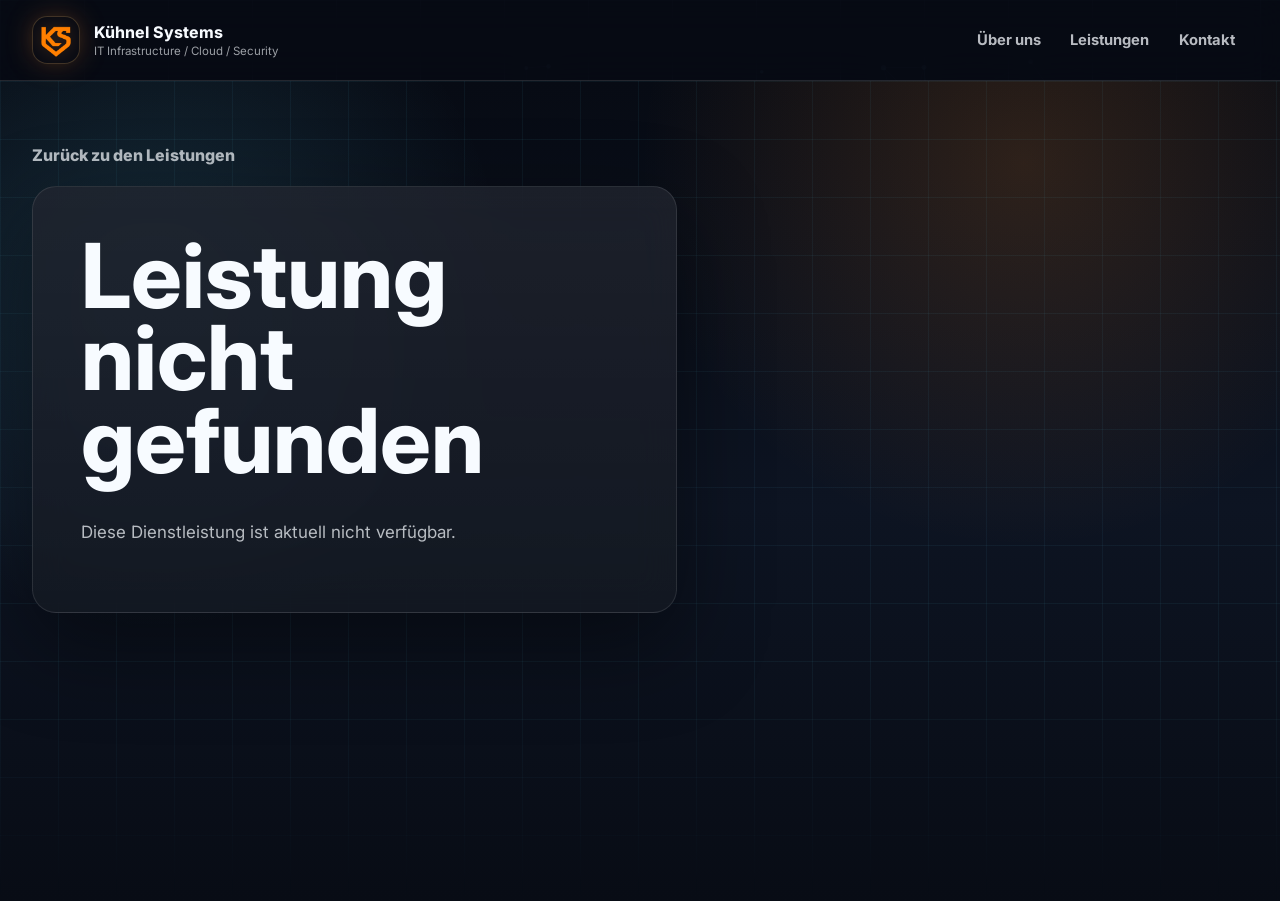
==== templates/leistungen/service.html @ 6c71fec9 "Revamp website structure and service pages" ====
<!DOCTYPE html>
<html lang="de">
<head>
  <meta charset="UTF-8">
  <meta name="viewport" content="width=device-width, initial-scale=1.0">
  <meta name="description" content="Moderne IT-Dienstleistungen von Kühnel Systems verständlich erklärt.">
  <meta name="theme-color" content="#070b14">
  <title>Leistung - Kühnel Systems</title>
  <link rel="preconnect" href="https://fonts.googleapis.com">
  <link rel="preconnect" href="https://fonts.gstatic.com" crossorigin>
  <link href="https://fonts.googleapis.com/css2?family=Inter:wght@400;500;600;700;800;900&display=swap" rel="stylesheet">
  <link rel="stylesheet" href="/static/css/styles.css">
</head>
<body class="service-detail-body">
  <canvas class="network-canvas" id="network-canvas" aria-hidden="true"></canvas>
  <div class="hero-grid-overlay" aria-hidden="true"></div>

  <header class="site-header">
    <div class="container nav-shell">
      <a class="brand" href="/" aria-label="Kühnel Systems Startseite">
        <span class="brand-mark"><img src="/static/images/ks_logo_orange.png" alt="" width="44" height="38"></span>
        <span class="brand-copy">
          <strong>Kühnel Systems</strong>
          <small>IT Infrastructure / Cloud / Security</small>
        </span>
      </a>
      <button class="nav-toggle" type="button" aria-expanded="false" aria-controls="site-nav" aria-label="Navigation öffnen">
        <span></span>
        <span></span>
      </button>
      <nav class="site-nav" id="site-nav">
        <a href="/#ueber-uns">Über uns</a>
        <a href="/#leistungen">Leistungen</a>
        <a href="/#projekt">Kontakt</a>
      </nav>
    </div>
  </header>

  <main id="service-root"></main>

  <script src="/static/js/script.js"></script>
  <script src="/static/js/services.js"></script>
</body>
</html>
---- static/css/styles.css ----
:root {
  --dark: #070b14;
  --dark-soft: #0d1422;
  --ink: #121722;
  --muted: #667085;
  --light: #eee3d2;
  --paper: #f6ead8;
  --apricot: #d9aa86;
  --orange: #c96d24;
  --gold: #d99445;
  --cyan: #63dfff;
  --blue: #6d91ff;
  --violet: #8f78ff;
  --line-dark: rgba(255, 255, 255, 0.12);
  --line-light: rgba(18, 23, 34, 0.1);
  --shadow-dark: 0 32px 90px rgba(0, 0, 0, 0.42);
  --shadow-soft: 0 24px 70px rgba(36, 28, 18, 0.12);
  --radius: 24px;
  --container: min(1680px, calc(100vw - 4rem));
}

* {
  box-sizing: border-box;
}

html {
  scroll-behavior: smooth;
}

body {
  margin: 0;
  min-width: 320px;
  overflow-x: hidden;
  font-family: "Inter", Arial, sans-serif;
  color: #f7fbff;
  background: var(--dark);
}

a {
  color: inherit;
  text-decoration: none;
}

button {
  font: inherit;
}

.network-canvas,
.hero-grid-overlay,
.binary-rain {
  position: fixed;
  inset: 0;
  pointer-events: none;
}

.network-canvas {
  z-index: 0;
  opacity: 0.55;
}

.hero-grid-overlay {
  z-index: 0;
  background-image:
    linear-gradient(rgba(99, 223, 255, 0.055) 1px, transparent 1px),
    linear-gradient(90deg, rgba(99, 223, 255, 0.055) 1px, transparent 1px);
  background-size: 84px 84px;
  mask-image: linear-gradient(180deg, black 0%, black 52%, transparent 82%);
}

.binary-rain {
  z-index: 0;
  overflow: hidden;
  opacity: 0.11;
  mask-image:
    linear-gradient(90deg, transparent 0%, black 7%, black 93%, transparent 100%),
    linear-gradient(180deg, black 0%, black 48%, transparent 82%);
}

.binary-rain span {
  position: absolute;
  top: -35rem;
  writing-mode: vertical-rl;
  color: rgba(242, 139, 46, 0.58);
  font-family: "Courier New", monospace;
  line-height: 1.8;
  letter-spacing: 0.22rem;
  text-shadow: 0 0 16px rgba(242, 139, 46, 0.38);
  animation: binaryFall 18s linear infinite;
}

.site-header,
main,
.site-footer {
  position: relative;
  z-index: 1;
}

.container {
  width: var(--container);
  margin: 0 auto;
}

.site-header {
  position: sticky;
  top: 0;
  z-index: 30;
  border-bottom: 1px solid var(--line-dark);
  background: rgba(7, 11, 20, 0.72);
  backdrop-filter: blur(18px);
}

.nav-shell {
  min-height: 5rem;
  display: flex;
  align-items: center;
  justify-content: space-between;
  gap: 1rem;
}

.brand {
  display: inline-flex;
  align-items: center;
  gap: 0.85rem;
}

.brand-mark {
  width: 3rem;
  height: 3rem;
  display: grid;
  place-items: center;
  border: 1px solid rgba(255, 189, 103, 0.22);
  border-radius: 0.95rem;
  background: rgba(9, 13, 22, 0.72);
  box-shadow: 0 0 28px rgba(242, 139, 46, 0.22);
}

.brand-mark img {
  width: 2.35rem;
  height: auto;
  display: block;
  filter: drop-shadow(0 0 10px rgba(242, 139, 46, 0.3));
}

.brand-copy {
  display: grid;
  gap: 0.08rem;
}

.brand-copy strong {
  font-size: 1rem;
  font-weight: 750;
}

.brand-copy small {
  color: rgba(247, 251, 255, 0.62);
  font-size: 0.72rem;
}

.nav-toggle {
  width: 2.8rem;
  height: 2.8rem;
  display: grid;
  place-items: center;
  gap: 0.28rem;
  border: 1px solid var(--line-dark);
  border-radius: 0.85rem;
  background: rgba(255, 255, 255, 0.05);
  color: #fff;
}

.nav-toggle span {
  width: 1rem;
  height: 1.5px;
  display: block;
  border-radius: 999px;
  background: currentColor;
}

.site-nav {
  display: none;
  position: absolute;
  top: calc(100% + 0.75rem);
  left: 1rem;
  right: 1rem;
  padding: 0.75rem;
  border: 1px solid var(--line-dark);
  border-radius: 1rem;
  background: rgba(7, 11, 20, 0.96);
  box-shadow: var(--shadow-dark);
}

.site-nav.is-open {
  display: grid;
  gap: 0.2rem;
}

.site-nav a {
  padding: 0.75rem 0.9rem;
  border-radius: 0.75rem;
  color: rgba(247, 251, 255, 0.74);
  font-size: 0.92rem;
  font-weight: 700;
  transition: color 180ms ease, background-color 180ms ease;
}

.site-nav a:hover,
.site-nav a:focus-visible {
  color: #fff;
  background: rgba(255, 255, 255, 0.08);
}

.hero-section {
  min-height: calc(100vh - 5rem);
  display: flex;
  align-items: center;
  padding: 4.5rem 0 5rem;
  overflow: hidden;
  background:
    radial-gradient(circle at 75% 22%, rgba(242, 139, 46, 0.18), transparent 22%),
    radial-gradient(circle at 12% 18%, rgba(99, 223, 255, 0.14), transparent 24%),
    linear-gradient(180deg, #070b14 0%, #0a1020 62%, #090d16 100%);
}

.hero-layout {
  display: grid;
  gap: 2.8rem;
}

.hero-copy {
  position: relative;
  z-index: 2;
  max-width: 50rem;
}

.eyebrow {
  margin: 0 0 1rem;
  color: var(--gold);
  font-size: 0.78rem;
  font-weight: 750;
  letter-spacing: 0.16rem;
  text-transform: uppercase;
}

.eyebrow.dark {
  color: var(--gold);
}

h1,
h2,
h3,
p {
  margin-top: 0;
}

h1 {
  max-width: 13ch;
  margin-bottom: 1.15rem;
  font-size: 4.25rem;
  font-weight: 750;
  line-height: 1;
  letter-spacing: 0;
}

h2 {
  max-width: 14ch;
  margin-bottom: 1rem;
  color: inherit;
  font-size: 2.8rem;
  font-weight: 700;
  line-height: 1.08;
  letter-spacing: 0;
}

h3 {
  margin-bottom: 0.7rem;
  font-size: 1.08rem;
  line-height: 1.25;
}

p {
  color: rgba(247, 251, 255, 0.7);
  line-height: 1.72;
}

.hero-text {
  max-width: 44rem;
  font-size: 1.08rem;
}

.hero-actions {
  display: flex;
  flex-wrap: wrap;
  gap: 0.85rem;
  margin: 2rem 0;
}

.button {
  min-height: 3.3rem;
  min-width: 12rem;
  display: inline-flex;
  align-items: center;
  justify-content: center;
  padding: 0.9rem 1.25rem;
  border: 1px solid transparent;
  border-radius: 999px;
  font-weight: 750;
  transition: transform 180ms ease, box-shadow 180ms ease, border-color 180ms ease, background-color 180ms ease;
}

.button:hover,
.button:focus-visible {
  transform: translateY(-2px);
}

.button-primary {
  color: #170d04;
  background: linear-gradient(135deg, var(--gold), var(--orange));
  box-shadow: 0 18px 42px rgba(242, 139, 46, 0.26);
}

.button-primary:hover,
.button-primary:focus-visible {
  box-shadow: 0 22px 56px rgba(242, 139, 46, 0.35);
}

.button-secondary {
  color: #fff;
  border-color: rgba(255, 255, 255, 0.18);
  background: rgba(255, 255, 255, 0.06);
}

.button-warm {
  color: #211007;
  background: #fff;
  box-shadow: 0 18px 44px rgba(92, 49, 20, 0.15);
}

.hero-proof {
  display: grid;
  gap: 1rem;
  max-width: 44rem;
}

.hero-proof article,
.orbit-visual,
.stats-panel,
.partner-panel,
.why-card {
  border: 1px solid var(--line-dark);
  background:
    linear-gradient(180deg, rgba(255, 255, 255, 0.09), rgba(255, 255, 255, 0.045)),
    rgba(9, 14, 25, 0.54);
  box-shadow: var(--shadow-dark);
  backdrop-filter: blur(20px);
}

.hero-proof article {
  padding: 1rem 1.05rem;
  border-radius: 1rem;
}

.hero-proof span,
.orbit-header span,
.orbit-metrics span {
  display: block;
  margin-bottom: 0.35rem;
  color: var(--gold);
  font-size: 0.72rem;
  font-weight: 750;
  letter-spacing: 0.12rem;
  text-transform: uppercase;
}

.hero-proof strong,
.orbit-metrics strong {
  line-height: 1.4;
}

.orbit-visual {
  position: relative;
  z-index: 1;
  width: min(100%, 41rem);
  margin-left: auto;
  min-height: clamp(37rem, 64vw, 50rem);
  overflow: hidden;
  border-radius: 2rem;
  transform-style: preserve-3d;
  transition: transform 220ms ease;
}

.orbit-visual::before {
  content: "";
  position: absolute;
  inset: 0;
  background:
    radial-gradient(circle at center, rgba(242, 139, 46, 0.15), transparent 26%),
    radial-gradient(circle at 70% 25%, rgba(99, 223, 255, 0.11), transparent 22%);
}

.orbit-header {
  position: relative;
  z-index: 2;
  display: flex;
  justify-content: space-between;
  gap: 1rem;
  padding: 1rem;
}

.orbit-stage {
  position: relative;
  z-index: 1;
  min-height: 30rem;
  display: grid;
  place-items: center;
  perspective: 900px;
  transform-style: preserve-3d;
}

.orbit-ring,
.orbit-core,
.tech-orbit,
.tech-node,
.orbit-probe {
  position: absolute;
}

.orbit-ring {
  border: 1px solid rgba(255, 189, 103, 0.26);
  border-radius: 50%;
  box-shadow: inset 0 0 32px rgba(242, 139, 46, 0.08), 0 0 28px rgba(242, 139, 46, 0.1);
}

.orbit-ring-a {
  width: 23rem;
  height: 23rem;
  animation: rotate 20s linear infinite;
}

.orbit-ring-b {
  width: 16.2rem;
  height: 16.2rem;
  border-style: dashed;
  animation: rotateReverse 15s linear infinite;
}

.orbit-ring-c {
  width: 30rem;
  height: 10.5rem;
  transform: rotate(-18deg);
  border-color: rgba(99, 223, 255, 0.2);
  animation: floatOrbit 7s ease-in-out infinite;
}

.orbit-core {
  width: 8.1rem;
  height: 8.1rem;
  display: grid;
  place-items: center;
  border-radius: 1.6rem;
  background:
    radial-gradient(circle at 35% 22%, rgba(242, 139, 46, 0.18), transparent 42%),
    linear-gradient(145deg, rgba(11, 16, 28, 0.96), rgba(4, 7, 13, 0.94));
  box-shadow:
    inset 0 0 0 1px rgba(255, 189, 103, 0.22),
    inset 0 0 28px rgba(242, 139, 46, 0.08),
    0 0 55px rgba(242, 139, 46, 0.34);
  transform: rotate(45deg);
}

.orbit-core img {
  width: 5.25rem;
  height: auto;
  display: block;
  transform: rotate(-45deg);
  filter: drop-shadow(0 0 16px rgba(242, 139, 46, 0.36));
}

.tech-orbit {
  inset: 50% auto auto 50%;
  width: 0;
  height: 0;
  z-index: 2;
  transform-style: preserve-3d;
}

.tech-orbit-a {
  animation: techOrbitA 34s linear infinite;
}

.tech-orbit-b {
  animation: techOrbitB 27s linear infinite reverse;
}

.tech-orbit-c {
  animation: techOrbitC 39s linear infinite;
}

.tech-node {
  --orbit-radius: 12.8rem;
  width: 4.25rem;
  height: 4.25rem;
  display: grid;
  place-items: center;
  padding: 0.55rem;
  border: 1px solid rgba(255, 189, 103, 0.2);
  border-radius: 1.05rem;
  background:
    radial-gradient(circle at 35% 20%, rgba(242, 139, 46, 0.18), transparent 46%),
    rgba(7, 11, 20, 0.82);
  box-shadow:
    inset 0 0 0 1px rgba(255, 255, 255, 0.04),
    0 0 22px rgba(242, 139, 46, 0.16);
  backdrop-filter: blur(16px);
  overflow: hidden;
  isolation: isolate;
  transform:
    rotate(var(--angle))
    translateX(var(--orbit-radius))
    rotate(calc(-1 * var(--angle)))
    translate(-50%, -50%);
}

.tech-node img {
  max-width: 100%;
  max-height: 100%;
  display: block;
  object-fit: contain;
  mix-blend-mode: normal;
  filter: contrast(1.08) saturate(1.06) drop-shadow(0 0 10px rgba(255, 189, 103, 0.2));
}

.tech-orbit-b .tech-node {
  --orbit-radius: 9.8rem;
}

.tech-orbit-c .tech-node {
  --orbit-radius: 7.25rem;
  width: 3.6rem;
  height: 3.6rem;
  padding: 0.48rem;
}

.orbit-probe {
  left: var(--probe-x, 50%);
  top: var(--probe-y, 50%);
  width: 3.4rem;
  height: 1.7rem;
  z-index: 3;
  pointer-events: none;
  transform: translate(-50%, -50%) rotate(var(--probe-rotate, 12deg)) translateZ(40px);
  transform-style: preserve-3d;
  transition: filter 220ms ease;
}

.probe-ship {
  position: absolute;
  inset: 50% auto auto 50%;
  width: 3.2rem;
  height: 1.45rem;
  border: 1px solid rgba(255, 189, 103, 0.34);
  border-radius: 999px 999px 999px 0.5rem;
  background:
    radial-gradient(circle at 72% 42%, rgba(99, 223, 255, 0.45), transparent 18%),
    linear-gradient(135deg, rgba(18, 26, 43, 0.96), rgba(5, 8, 16, 0.96));
  box-shadow:
    inset 0 0 0 1px rgba(255, 255, 255, 0.08),
    0 0 24px rgba(242, 139, 46, 0.24);
  transform: translate(-50%, -50%) rotateX(12deg);
}

.probe-ship::before,
.probe-ship::after {
  content: "";
  position: absolute;
  left: 0.35rem;
  width: 0.95rem;
  height: 0.42rem;
  border-radius: 0.18rem;
  background: linear-gradient(90deg, rgba(217, 148, 69, 0.82), rgba(99, 223, 255, 0.38));
}

.probe-ship::before {
  top: -0.28rem;
  transform: skewX(-24deg);
}

.probe-ship::after {
  bottom: -0.28rem;
  transform: skewX(24deg);
}

.probe-window {
  position: absolute;
  right: 0.68rem;
  top: 50%;
  width: 0.52rem;
  height: 0.52rem;
  border-radius: 50%;
  background: var(--cyan);
  box-shadow: 0 0 14px rgba(99, 223, 255, 0.72);
  transform: translateY(-50%);
}

.probe-flare {
  position: absolute;
  left: -0.72rem;
  top: 50%;
  width: 0.95rem;
  height: 0.32rem;
  border-radius: 999px;
  background: linear-gradient(90deg, transparent, rgba(242, 139, 46, 0.88));
  filter: blur(0.5px);
  transform: translateY(-50%);
  animation: probePulse 900ms ease-in-out infinite;
}

.probe-beam {
  position: absolute;
  left: 50%;
  top: 50%;
  width: 6.4rem;
  height: 1px;
  background: linear-gradient(90deg, rgba(99, 223, 255, 0.62), transparent);
  box-shadow: 0 0 18px rgba(99, 223, 255, 0.34);
  transform: translate(0.6rem, -50%);
  opacity: 0.42;
}

.tech-node.is-scanned {
  border-color: rgba(99, 223, 255, 0.38);
  box-shadow:
    inset 0 0 0 1px rgba(99, 223, 255, 0.12),
    0 0 18px rgba(99, 223, 255, 0.2),
    0 0 30px rgba(242, 139, 46, 0.12);
}

.tech-node.is-scanned::after {
  content: "";
  position: absolute;
  inset: -0.35rem;
  border: 1px solid rgba(99, 223, 255, 0.2);
  border-radius: inherit;
  animation: scanPing 2.4s ease-out infinite;
}

.orbit-metrics {
  position: relative;
  z-index: 2;
  padding: 0 1rem 1rem;
}

.orbit-metrics article {
  padding: 0.85rem;
  border: 1px solid rgba(255, 255, 255, 0.12);
  border-radius: 1rem;
  background: rgba(255, 255, 255, 0.06);
}

.orbit-metrics .scan-info {
  min-height: 8.25rem;
  display: grid;
  grid-template-columns: minmax(0, 1fr) auto;
  align-items: end;
  gap: 1rem;
  padding: 1.1rem;
  border-color: rgba(99, 223, 255, 0.22);
  background:
    radial-gradient(circle at 18% 20%, rgba(99, 223, 255, 0.12), transparent 38%),
    rgba(255, 255, 255, 0.06);
}

.orbit-metrics .scan-info strong {
  display: block;
  margin-top: 0.24rem;
  font-size: 1.45rem;
  line-height: 1.05;
}

.orbit-metrics small {
  display: block;
  max-width: 29rem;
  margin-top: 0.62rem;
  color: rgba(247, 251, 255, 0.64);
  font-size: 0.84rem;
  line-height: 1.45;
}

.scan-status {
  display: grid;
  gap: 0.42rem;
  min-width: 10.5rem;
}

.scan-status span {
  display: flex;
  justify-content: space-between;
  gap: 0.7rem;
  padding: 0.52rem 0.62rem;
  border: 1px solid rgba(255, 255, 255, 0.1);
  border-radius: 0.75rem;
  color: rgba(247, 251, 255, 0.72);
  font-size: 0.74rem;
  background: rgba(7, 11, 20, 0.35);
}

.scan-status b {
  color: #fff;
  font-weight: 750;
}

.value-section {
  position: relative;
  overflow: hidden;
  padding: 5.4rem 0 6rem;
  color: #f7fbff;
  background:
    radial-gradient(circle at 88% 10%, rgba(242, 139, 46, 0.14), transparent 21rem),
    radial-gradient(circle at 12% 32%, rgba(99, 223, 255, 0.1), transparent 22rem),
    linear-gradient(180deg, #090d16 0%, #0d1422 52%, #080c15 100%);
}

.about-section {
  position: relative;
  overflow: hidden;
  padding: 5.4rem 0;
  background:
    radial-gradient(circle at 82% 12%, rgba(242, 139, 46, 0.12), transparent 22rem),
    radial-gradient(circle at 14% 30%, rgba(99, 223, 255, 0.11), transparent 24rem),
    linear-gradient(180deg, #090d16 0%, #101623 100%);
}

.about-section::before {
  content: "";
  position: absolute;
  inset: 0;
  pointer-events: none;
  background-image:
    linear-gradient(rgba(99, 223, 255, 0.026) 1px, transparent 1px),
    linear-gradient(90deg, rgba(99, 223, 255, 0.026) 1px, transparent 1px);
  background-size: 64px 64px;
  mask-image: linear-gradient(180deg, transparent 0%, black 12%, black 78%, transparent 100%);
}

.about-section > .container {
  position: relative;
  z-index: 1;
}

.value-section::before,
.trust-section::before,
.why-section::before,
.project-section::before {
  content: "";
  position: absolute;
  inset: 0;
  pointer-events: none;
  background-image:
    linear-gradient(rgba(99, 223, 255, 0.026) 1px, transparent 1px),
    linear-gradient(90deg, rgba(99, 223, 255, 0.026) 1px, transparent 1px);
  background-size: 64px 64px;
  mask-image: linear-gradient(180deg, transparent 0%, black 14%, black 68%, transparent 100%);
}

.value-section > .container,
.trust-section > .container,
.why-section > .container,
.project-section > .container {
  position: relative;
  z-index: 1;
}

.about-layout {
  display: grid;
  gap: 1.4rem;
}

.about-facts {
  display: grid;
  gap: 1rem;
}

.about-facts article {
  position: relative;
  display: grid;
  grid-template-columns: 2.35rem minmax(0, 1fr);
  gap: 0.25rem 0.75rem;
  align-items: start;
  overflow: hidden;
  padding: 1rem;
  border: 1px solid var(--line-dark);
  border-radius: 1rem;
  background:
    linear-gradient(180deg, rgba(255, 255, 255, 0.08), rgba(255, 255, 255, 0.045)),
    rgba(9, 14, 25, 0.52);
  box-shadow: var(--shadow-dark);
  backdrop-filter: blur(18px);
  transition: border-color 180ms ease, box-shadow 180ms ease, transform 180ms ease;
}

.about-facts article:hover {
  transform: translateY(-2px);
  border-color: rgba(242, 139, 46, 0.28);
  box-shadow: 0 0 28px rgba(242, 139, 46, 0.08), var(--shadow-dark);
}

.about-facts span {
  display: block;
  grid-column: 2;
  margin-bottom: 0.24rem;
  color: var(--gold);
  font-size: 0.74rem;
  font-weight: 750;
  letter-spacing: 0.12rem;
  text-transform: uppercase;
}

.about-facts strong {
  grid-column: 2;
  line-height: 1.4;
}

.about-fact-icon {
  grid-row: 1 / span 2;
  display: grid;
  width: 2.35rem;
  height: 2.35rem;
  place-items: center;
  border: 1px solid rgba(242, 139, 46, 0.2);
  border-radius: 0.82rem;
  color: var(--gold);
  background:
    radial-gradient(circle at 50% 20%, rgba(242, 139, 46, 0.18), transparent 70%),
    rgba(242, 139, 46, 0.07);
  box-shadow: inset 0 0 18px rgba(242, 139, 46, 0.05);
}

.about-fact-icon::before {
  content: "";
  width: 1.15rem;
  height: 1.15rem;
  background: currentColor;
  mask: var(--fact-icon) center / contain no-repeat;
}

.fact-network {
  --fact-icon: url("data:image/svg+xml,%3Csvg xmlns='http://www.w3.org/2000/svg' fill='none' viewBox='0 0 24 24' stroke='%23000' stroke-width='2' stroke-linecap='round' stroke-linejoin='round'%3E%3Crect x='16' y='16' width='6' height='6' rx='1'/%3E%3Crect x='2' y='16' width='6' height='6' rx='1'/%3E%3Crect x='9' y='2' width='6' height='6' rx='1'/%3E%3Cpath d='M5 16v-3a2 2 0 0 1 2-2h10a2 2 0 0 1 2 2v3'/%3E%3Cpath d='M12 8v3'/%3E%3C/svg%3E");
}

.fact-activity {
  --fact-icon: url("data:image/svg+xml,%3Csvg xmlns='http://www.w3.org/2000/svg' fill='none' viewBox='0 0 24 24' stroke='%23000' stroke-width='2' stroke-linecap='round' stroke-linejoin='round'%3E%3Cpath d='M22 12h-4l-3 9L9 3l-3 9H2'/%3E%3C/svg%3E");
}

.fact-shield {
  --fact-icon: url("data:image/svg+xml,%3Csvg xmlns='http://www.w3.org/2000/svg' fill='none' viewBox='0 0 24 24' stroke='%23000' stroke-width='2' stroke-linecap='round' stroke-linejoin='round'%3E%3Cpath d='M20 13c0 5-3.5 7.5-7.66 8.95a1 1 0 0 1-.67 0C7.5 20.5 4 18 4 13V6a1 1 0 0 1 1-1c2 0 4.5-1.2 6.25-2.72a1.2 1.2 0 0 1 1.5 0C14.5 3.8 17 5 19 5a1 1 0 0 1 1 1z'/%3E%3Cpath d='m9 12 2 2 4-4'/%3E%3C/svg%3E");
}

.profile-card,
.about-content,
.stack-summary {
  border: 1px solid rgba(255, 255, 255, 0.1);
  border-radius: var(--radius);
  background:
    linear-gradient(180deg, rgba(255, 255, 255, 0.075), rgba(255, 255, 255, 0.035)),
    rgba(8, 13, 24, 0.74);
  box-shadow: var(--shadow-dark);
  backdrop-filter: blur(18px);
}

.profile-card {
  position: relative;
  display: grid;
  gap: 0.75rem;
  overflow: hidden;
  align-content: start;
  justify-self: center;
  width: min(100%, 24rem);
  padding: 0.85rem;
}

.profile-card::before {
  content: "";
  position: absolute;
  inset: 0;
  pointer-events: none;
  background:
    radial-gradient(circle at 24% 18%, rgba(242, 139, 46, 0.12), transparent 10rem),
    radial-gradient(circle at 86% 74%, rgba(99, 223, 255, 0.08), transparent 12rem);
}

.profile-frame,
.profile-meta,
.tech-orbit-cloud {
  position: relative;
  z-index: 1;
}

.profile-frame {
  min-height: 0;
  width: min(18.8rem, 100%);
  aspect-ratio: 4 / 5;
  justify-self: center;
  overflow: hidden;
  border: 1px solid rgba(242, 139, 46, 0.2);
  border-radius: 1.45rem;
  background:
    linear-gradient(rgba(99, 223, 255, 0.035) 1px, transparent 1px),
    linear-gradient(90deg, rgba(99, 223, 255, 0.035) 1px, transparent 1px),
    #0a101d;
  background-size: 36px 36px;
  box-shadow:
    0 0 0 1px rgba(255, 255, 255, 0.035),
    0 0 30px rgba(242, 139, 46, 0.075),
    inset 0 0 34px rgba(99, 223, 255, 0.045);
  clip-path: polygon(0 0, calc(100% - 1.35rem) 0, 100% 1.35rem, 100% 100%, 1.35rem 100%, 0 calc(100% - 1.35rem));
}

.profile-frame::before,
.profile-frame::after {
  content: "";
  position: absolute;
  pointer-events: none;
  z-index: 2;
}

.profile-frame::before {
  inset: 0.65rem;
  border: 1px solid rgba(99, 223, 255, 0.12);
  border-radius: 1rem;
  clip-path: inherit;
}

.profile-frame::after {
  right: 0.95rem;
  top: 0.95rem;
  width: 3.25rem;
  height: 0.12rem;
  border-radius: 999px;
  background: linear-gradient(90deg, transparent, var(--gold));
  box-shadow: 0 0 18px rgba(242, 139, 46, 0.42);
}

.profile-frame img {
  width: 100%;
  height: 100%;
  max-height: none;
  display: block;
  object-fit: cover;
  object-position: center 16%;
  filter: saturate(0.94) contrast(1.03) brightness(0.98);
}

.profile-scanline {
  position: absolute;
  z-index: 3;
  left: 0.9rem;
  right: 0.9rem;
  top: 50%;
  height: 1px;
  background: linear-gradient(90deg, transparent, rgba(99, 223, 255, 0.75), transparent);
  box-shadow: 0 0 18px rgba(99, 223, 255, 0.32);
  opacity: 0.38;
}

.profile-meta {
  display: grid;
  gap: 0.5rem;
  padding: 0.78rem;
  border: 1px solid rgba(255, 255, 255, 0.08);
  border-radius: 0.9rem;
  background: rgba(7, 11, 20, 0.35);
}

.profile-meta h3 {
  margin-bottom: 0;
  color: #fff;
  font-size: 1.22rem;
}

.profile-meta h3::before {
  content: "SYS-OP / ";
  color: var(--gold);
  font-size: 0.72rem;
  letter-spacing: 0.08rem;
}

.profile-meta p,
.stack-summary p,
.about-closing {
  color: rgba(247, 251, 255, 0.72);
}

.profile-pills,
.tech-orbit-cloud {
  display: flex;
  flex-wrap: wrap;
  gap: 0.4rem;
}

.profile-pills span,
.tech-orbit-cloud span {
  padding: 0.36rem 0.58rem;
  border: 1px solid rgba(255, 255, 255, 0.09);
  border-radius: 999px;
  color: rgba(247, 251, 255, 0.78);
  background: rgba(255, 255, 255, 0.045);
  font-size: 0.76rem;
}

.profile-pills span {
  border-color: rgba(242, 139, 46, 0.15);
  background: rgba(242, 139, 46, 0.055);
}

.tech-orbit-cloud {
  padding-top: 0.3rem;
}

.tech-orbit-cloud span {
  animation: softFloat 7s ease-in-out infinite;
}

.tech-orbit-cloud span:nth-child(3n) {
  color: rgba(99, 223, 255, 0.9);
  animation-delay: -1.5s;
}

.tech-orbit-cloud span:nth-child(4n) {
  color: rgba(242, 139, 46, 0.9);
  animation-delay: -3s;
}

.tech-orbit-cloud span:hover,
.stack-category-grid article:hover {
  border-color: rgba(242, 139, 46, 0.34);
  box-shadow: 0 0 24px rgba(242, 139, 46, 0.08), 0 0 22px rgba(99, 223, 255, 0.06);
}

.about-content {
  display: grid;
  gap: 1.2rem;
  padding: clamp(1.2rem, 3vw, 1.8rem);
}

.about-content .section-head {
  margin-bottom: 0;
}

.about-content .section-head h2 {
  max-width: 16ch;
}

.about-content .section-head p + p {
  margin-top: 0.75rem;
}

.stack-summary {
  display: grid;
  gap: 1rem;
  padding: 1rem;
  background:
    linear-gradient(90deg, rgba(242, 139, 46, 0.09), transparent 44%),
    rgba(8, 13, 24, 0.58);
}

.stack-category-grid {
  display: grid;
  grid-template-columns: repeat(2, minmax(0, 1fr));
  gap: 0.75rem;
}

.stack-category-grid article {
  position: relative;
  display: grid;
  grid-template-columns: 2rem minmax(0, 1fr);
  gap: 0.18rem 0.65rem;
  align-items: start;
  padding: 0.85rem;
  border: 1px solid rgba(255, 255, 255, 0.09);
  border-left-color: rgba(242, 139, 46, 0.5);
  border-radius: 0.9rem;
  background: rgba(255, 255, 255, 0.04);
  transition: border-color 180ms ease, box-shadow 180ms ease, transform 180ms ease;
}

.stack-category-grid article::before {
  content: "";
  position: absolute;
  left: 0.75rem;
  right: 0.75rem;
  top: 0;
  height: 1px;
  background: linear-gradient(90deg, rgba(242, 139, 46, 0.72), transparent 65%);
  opacity: 0.62;
}

.stack-category-grid article:hover {
  transform: translateY(-2px);
}

.stack-category-grid i {
  grid-row: 1 / span 2;
  display: grid;
  width: 2rem;
  height: 2rem;
  place-items: center;
  border: 1px solid rgba(99, 223, 255, 0.16);
  border-radius: 0.7rem;
  color: rgba(99, 223, 255, 0.9);
  background: rgba(99, 223, 255, 0.07);
}

.stack-category-grid i::before {
  content: "";
  width: 1.05rem;
  height: 1.05rem;
  background: currentColor;
  mask: var(--stack-icon) center / contain no-repeat;
}

.stack-category-grid span {
  display: block;
  grid-column: 2;
  margin-bottom: 0.08rem;
  color: var(--gold);
  font-size: 0.76rem;
  font-weight: 850;
}

.stack-category-grid p {
  grid-column: 2;
  margin-bottom: 0;
  color: rgba(247, 251, 255, 0.74);
  font-size: 0.88rem;
  line-height: 1.45;
}

.stack-infra {
  --stack-icon: url("data:image/svg+xml,%3Csvg xmlns='http://www.w3.org/2000/svg' fill='none' viewBox='0 0 24 24' stroke='%23000' stroke-width='2' stroke-linecap='round' stroke-linejoin='round'%3E%3Crect x='2' y='2' width='20' height='8' rx='2'/%3E%3Crect x='2' y='14' width='20' height='8' rx='2'/%3E%3Cpath d='M6 6h.01M6 18h.01'/%3E%3C/svg%3E");
}

.stack-cloud {
  --stack-icon: url("data:image/svg+xml,%3Csvg xmlns='http://www.w3.org/2000/svg' fill='none' viewBox='0 0 24 24' stroke='%23000' stroke-width='2' stroke-linecap='round' stroke-linejoin='round'%3E%3Cpath d='M17.5 19H9a7 7 0 1 1 6.7-9h1.8a4.5 4.5 0 1 1 0 9Z'/%3E%3C/svg%3E");
}

.stack-security {
  --stack-icon: url("data:image/svg+xml,%3Csvg xmlns='http://www.w3.org/2000/svg' fill='none' viewBox='0 0 24 24' stroke='%23000' stroke-width='2' stroke-linecap='round' stroke-linejoin='round'%3E%3Cpath d='M20 13c0 5-3.5 7.5-7.66 8.95a1 1 0 0 1-.67 0C7.5 20.5 4 18 4 13V6a1 1 0 0 1 1-1c2 0 4.5-1.2 6.25-2.72a1.2 1.2 0 0 1 1.5 0C14.5 3.8 17 5 19 5a1 1 0 0 1 1 1z'/%3E%3C/svg%3E");
}

.stack-ops {
  --stack-icon: url("data:image/svg+xml,%3Csvg xmlns='http://www.w3.org/2000/svg' fill='none' viewBox='0 0 24 24' stroke='%23000' stroke-width='2' stroke-linecap='round' stroke-linejoin='round'%3E%3Cpath d='M22 12h-4l-3 9L9 3l-3 9H2'/%3E%3C/svg%3E");
}

.about-closing {
  margin-bottom: 0;
  padding: 0.9rem 1rem;
  border-left: 3px solid var(--gold);
  border-radius: 0.85rem;
  background: rgba(242, 139, 46, 0.08);
}

.value-section p,
.why-section p,
.project-section p {
  color: rgba(247, 251, 255, 0.68);
}

.section-head {
  max-width: 58rem;
  margin-bottom: 2rem;
}

.value-section .section-head h2 {
  max-width: 18ch;
}

.value-section .section-head p,
.why-section .section-head p,
.project-section .section-head p {
  color: rgba(247, 251, 255, 0.7);
}

.shape {
  position: absolute;
  pointer-events: none;
  border-radius: 50%;
}

.shape-a {
  width: 14rem;
  height: 14rem;
  right: 5%;
  top: 4rem;
  background: rgba(242, 139, 46, 0.16);
  filter: blur(12px);
}

.shape-b {
  width: 10rem;
  height: 10rem;
  left: 4%;
  bottom: 4rem;
  border: 1px dashed rgba(99, 223, 255, 0.18);
}

.service-grid {
  display: grid;
  grid-template-columns: repeat(3, minmax(0, 1fr));
  gap: 1rem;
}

.home-service-card {
  position: relative;
  min-height: 17rem;
  overflow: hidden;
  border: 1px solid rgba(255, 255, 255, 0.1);
  border-radius: var(--radius);
  background:
    linear-gradient(180deg, rgba(255, 255, 255, 0.075), rgba(255, 255, 255, 0.035)),
    rgba(8, 13, 24, 0.76);
  box-shadow: 0 22px 70px rgba(0, 0, 0, 0.24);
  backdrop-filter: blur(18px);
  transition: transform 180ms ease, border-color 180ms ease, box-shadow 180ms ease;
}

.home-service-card::before {
  content: "";
  position: absolute;
  inset: 0;
  pointer-events: none;
  background:
    radial-gradient(circle at 84% 18%, rgba(242, 139, 46, 0.14), transparent 8rem),
    linear-gradient(90deg, transparent, rgba(99, 223, 255, 0.065), transparent);
  opacity: 0.75;
}

.home-service-card:hover,
.home-service-card:focus-within {
  transform: translateY(-5px);
  border-color: rgba(242, 139, 46, 0.44);
  box-shadow: 0 30px 92px rgba(0, 0, 0, 0.34), 0 0 38px rgba(242, 139, 46, 0.08);
}

.home-service-card a {
  position: relative;
  z-index: 1;
  min-height: 17rem;
  display: grid;
  grid-template-columns: 3rem minmax(0, 1fr) 2.25rem;
  grid-template-rows: auto auto auto 1fr;
  gap: 0.85rem 0.9rem;
  padding: 1.15rem;
}

.home-service-num {
  color: rgba(247, 251, 255, 0.38);
  font-size: 0.78rem;
  font-weight: 900;
  letter-spacing: 0.12rem;
}

.home-service-icon {
  width: 3rem;
  height: 3rem;
  display: grid;
  grid-row: 2;
  place-items: center;
  border: 1px solid rgba(99, 223, 255, 0.18);
  border-radius: 1rem;
  color: var(--cyan);
  background: rgba(99, 223, 255, 0.08);
}

.home-service-icon svg,
.home-service-action {
  width: 1.25rem;
  height: 1.25rem;
}

.home-service-icon svg {
  fill: none;
  stroke: currentColor;
  stroke-width: 1.8;
  stroke-linecap: round;
  stroke-linejoin: round;
}

.home-service-action {
  grid-column: 3;
  justify-self: end;
  display: grid;
  place-items: center;
  width: 2.25rem;
  height: 2.25rem;
  border: 1px solid rgba(242, 139, 46, 0.28);
  border-radius: 50%;
  color: var(--gold);
  background: rgba(242, 139, 46, 0.08);
  transition: transform 180ms ease, box-shadow 180ms ease, background 180ms ease;
}

.home-service-card:hover .home-service-action {
  transform: translateX(0.18rem);
  background: rgba(242, 139, 46, 0.16);
  box-shadow: 0 0 28px rgba(242, 139, 46, 0.24);
}

.home-service-card strong {
  grid-column: 2 / 4;
  grid-row: 2;
  align-self: center;
  color: #fff;
  font-size: 1.1rem;
  line-height: 1.18;
}

.home-service-text {
  grid-column: 1 / 4;
  color: rgba(247, 251, 255, 0.68);
  line-height: 1.45;
}

.home-service-tags {
  grid-column: 1 / 4;
  display: flex;
  flex-wrap: wrap;
  gap: 0.4rem;
}

.home-service-tags em {
  padding: 0.32rem 0.5rem;
  border: 1px solid rgba(255, 255, 255, 0.09);
  border-radius: 999px;
  color: rgba(247, 251, 255, 0.72);
  font-size: 0.72rem;
  font-style: normal;
  background: rgba(255, 255, 255, 0.045);
}

.home-service-visual {
  grid-column: 1 / 4;
  align-self: end;
  display: grid;
  grid-template-columns: minmax(0, 1fr) 1.5rem minmax(0, 1fr) 1.5rem minmax(0, 1fr);
  gap: 0.35rem;
  align-items: center;
  padding-top: 0.25rem;
}

.mini-node {
  min-height: 2.25rem;
  display: grid;
  place-items: center;
  border: 1px solid rgba(99, 223, 255, 0.13);
  border-radius: 0.7rem;
  color: rgba(247, 251, 255, 0.76);
  background: rgba(7, 11, 20, 0.58);
  font-size: 0.72rem;
}

.mini-line {
  height: 2px;
  background: linear-gradient(90deg, rgba(99, 223, 255, 0.16), var(--gold));
  box-shadow: 0 0 14px rgba(242, 139, 46, 0.18);
  transform-origin: left;
  transition: transform 220ms ease;
}

.home-service-card:hover .mini-line {
  transform: scaleX(1.18);
}

.service-tile {
  position: relative;
  min-height: 15rem;
  padding: 0;
  overflow: hidden;
  border: 1px solid var(--line-light);
  border-radius: var(--radius);
  background: rgba(255, 255, 255, 0.58);
  box-shadow: var(--shadow-soft);
  transition: transform 180ms ease, box-shadow 180ms ease, border-color 180ms ease, background 180ms ease;
}

.service-tile:hover,
.why-card:hover {
  transform: translateY(-4px);
  border-color: rgba(242, 139, 46, 0.38);
  box-shadow: 0 28px 72px rgba(36, 28, 18, 0.18);
}

.service-link {
  width: 100%;
  min-height: 15rem;
  display: grid;
  grid-template-columns: 3rem minmax(0, 1fr) 1.75rem;
  gap: 1rem;
  align-items: start;
  padding: 1.25rem;
  color: inherit;
  text-align: left;
}

.service-link:focus-visible {
  outline: 3px solid rgba(242, 139, 46, 0.42);
  outline-offset: -3px;
}

.tile-icon {
  width: 3rem;
  height: 3rem;
  display: grid;
  place-items: center;
  border-radius: 50%;
  color: #241105;
  font-weight: 800;
  background: linear-gradient(135deg, var(--gold), #f5a653);
}

.service-copy {
  display: grid;
  gap: 0.75rem;
}

.service-title {
  display: block;
  color: var(--ink);
  font-size: 1.16rem;
  font-weight: 800;
  line-height: 1.2;
  overflow-wrap: anywhere;
  hyphens: auto;
}

.service-copy span:last-child {
  color: rgba(18, 23, 34, 0.68);
}

.tile-arrow {
  display: grid;
  place-items: center;
  width: 1.75rem;
  height: 1.75rem;
  border-radius: 50%;
  background: rgba(242, 139, 46, 0.13);
  color: #a85b1d;
  font-weight: 750;
  line-height: 1;
  transition: transform 180ms ease, background 180ms ease;
}

.service-tile:hover .tile-arrow,
.service-link:focus-visible .tile-arrow {
  transform: translateX(0.18rem);
  background: rgba(242, 139, 46, 0.22);
}

.service-detail-body {
  background: #070b14;
}

.service-detail-page {
  position: relative;
  min-height: calc(100vh - 5rem);
  padding: 4rem 0 5.5rem;
  overflow: hidden;
  color: #f7fbff;
  background:
    radial-gradient(circle at 80% 10%, rgba(242, 139, 46, 0.16), transparent 24rem),
    radial-gradient(circle at 12% 24%, rgba(99, 223, 255, 0.14), transparent 22rem),
    linear-gradient(180deg, #070b14 0%, #0d1422 52%, #080c15 100%);
}

.service-detail-page::before {
  content: "";
  position: absolute;
  inset: 0;
  pointer-events: none;
  background-image:
    linear-gradient(rgba(99, 223, 255, 0.055) 1px, transparent 1px),
    linear-gradient(90deg, rgba(99, 223, 255, 0.055) 1px, transparent 1px);
  background-size: 58px 58px;
  mask-image: linear-gradient(180deg, black 0%, black 72%, transparent 100%);
}

.service-detail-layout {
  position: relative;
  z-index: 1;
  display: grid;
  gap: 1.3rem;
}

.back-link,
.service-back {
  width: fit-content;
  color: rgba(247, 251, 255, 0.72);
  font-weight: 800;
}

.service-back:hover {
  color: var(--gold);
}

.service-detail-hero,
.service-explain-grid,
.service-bottom-grid {
  display: grid;
  grid-template-columns: minmax(0, 1fr) minmax(24rem, 0.86fr);
  gap: 1rem;
  align-items: stretch;
}

.service-detail-copy,
.service-copy-panel,
.service-mini-map,
.service-task-panel,
.service-result-panel,
.service-info-card,
.tech-visual {
  border: 1px solid rgba(255, 255, 255, 0.1);
  border-radius: var(--radius);
  background:
    linear-gradient(180deg, rgba(255, 255, 255, 0.08), rgba(255, 255, 255, 0.04)),
    rgba(8, 13, 24, 0.78);
  box-shadow: var(--shadow-dark);
  backdrop-filter: blur(18px);
}

.service-detail-copy {
  display: grid;
  align-content: center;
  gap: 1.1rem;
  padding: clamp(1.5rem, 4vw, 3rem);
}

.service-kicker,
.service-label {
  display: inline-flex;
  align-items: center;
  gap: 0.5rem;
  color: var(--gold);
  font-size: 0.76rem;
  font-weight: 850;
  letter-spacing: 0.12rem;
  text-transform: uppercase;
}

.service-kicker svg,
.service-info-card svg,
.service-task-panel svg {
  width: 1.05rem;
  height: 1.05rem;
  fill: none;
  stroke: currentColor;
  stroke-width: 1.8;
  stroke-linecap: round;
  stroke-linejoin: round;
}

.service-detail-copy h1 {
  max-width: 14ch;
  font-size: clamp(3rem, 7vw, 6.4rem);
  line-height: 0.92;
  overflow-wrap: anywhere;
  hyphens: auto;
}

.service-detail-copy p,
.service-copy-panel p,
.service-result-panel p {
  max-width: 58rem;
  color: rgba(247, 251, 255, 0.72);
  font-size: 1.06rem;
}

.service-cta-row {
  display: flex;
  flex-wrap: wrap;
  gap: 0.75rem;
}

.tech-visual {
  position: relative;
  min-height: 28rem;
  display: grid;
  align-content: center;
  gap: 1.3rem;
  overflow: hidden;
  padding: 1.25rem;
}

.visual-orbit {
  position: absolute;
  inset: 12%;
  border: 1px solid rgba(99, 223, 255, 0.14);
  border-radius: 50%;
  box-shadow: inset 0 0 42px rgba(99, 223, 255, 0.07);
  animation: pulseGlow 5s ease-in-out infinite;
}

.tech-flow {
  position: relative;
  z-index: 1;
  display: grid;
  gap: 0.72rem;
}

.tech-step {
  display: grid;
  grid-template-columns: 2.4rem minmax(0, 1fr) auto;
  gap: 0.75rem;
  align-items: center;
  padding: 0.82rem;
  border: 1px solid rgba(255, 255, 255, 0.1);
  border-radius: 1rem;
  background: rgba(7, 11, 20, 0.72);
}

.step-dot {
  display: grid;
  place-items: center;
  width: 2.4rem;
  height: 2.4rem;
  border-radius: 50%;
  color: #07101c;
  background: linear-gradient(135deg, var(--cyan), var(--gold));
  font-size: 0.75rem;
  font-weight: 900;
}

.tech-step strong {
  color: #fff;
  line-height: 1.2;
  overflow-wrap: anywhere;
  hyphens: auto;
}

.tech-step small,
.status-strip span {
  color: rgba(247, 251, 255, 0.58);
}

.flow-line {
  width: 2px;
  height: 1rem;
  margin-left: 1.95rem;
  background: linear-gradient(180deg, var(--cyan), var(--orange));
  box-shadow: 0 0 18px rgba(99, 223, 255, 0.42);
}

.status-strip {
  position: relative;
  z-index: 1;
  display: grid;
  grid-template-columns: repeat(3, minmax(0, 1fr));
  gap: 0.55rem;
}

.status-strip span {
  padding: 0.55rem;
  border: 1px solid rgba(255, 255, 255, 0.09);
  border-radius: 0.8rem;
  background: rgba(255, 255, 255, 0.045);
  font-size: 0.76rem;
}

.status-strip b {
  color: #fff;
}

.service-copy-panel,
.service-task-panel,
.service-result-panel,
.service-mini-map {
  padding: 1.35rem;
}

.service-copy-panel p + p {
  margin-top: 0.8rem;
}

.service-info-cards {
  display: grid;
  grid-template-columns: repeat(3, minmax(0, 1fr));
  gap: 1rem;
}

.service-info-card {
  display: grid;
  gap: 0.8rem;
  min-height: 9rem;
  padding: 1rem;
}

.service-info-card span {
  width: 2.4rem;
  height: 2.4rem;
  display: grid;
  place-items: center;
  border-radius: 0.9rem;
  color: var(--cyan);
  background: rgba(99, 223, 255, 0.1);
}

.service-info-card strong {
  color: #fff;
}

.service-mini-map {
  display: grid;
  grid-template-columns: minmax(18rem, 0.5fr) minmax(0, 1fr);
  gap: 1rem;
  align-items: center;
}

.service-mini-map h2 {
  max-width: 14ch;
  margin-top: 0.5rem;
  font-size: clamp(2rem, 4vw, 3.4rem);
}

.service-mini-map .tech-visual {
  min-height: 18rem;
  box-shadow: none;
}

.service-task-panel ul {
  display: grid;
  gap: 0.7rem;
  margin: 1rem 0 0;
  padding: 0;
  list-style: none;
}

.service-task-panel li {
  display: grid;
  grid-template-columns: 1.2rem minmax(0, 1fr);
  gap: 0.7rem;
  align-items: start;
  color: rgba(247, 251, 255, 0.76);
}

.service-task-panel li svg {
  margin-top: 0.15rem;
  color: var(--gold);
}

.service-result-panel {
  display: grid;
  align-content: center;
  gap: 1rem;
  border-color: rgba(242, 139, 46, 0.3);
  background:
    radial-gradient(circle at 88% 12%, rgba(242, 139, 46, 0.18), transparent 12rem),
    linear-gradient(180deg, rgba(255, 255, 255, 0.09), rgba(255, 255, 255, 0.045)),
    rgba(8, 13, 24, 0.82);
}

.trust-section {
  position: relative;
  overflow: hidden;
  padding: 6rem 0;
  background:
    radial-gradient(circle at 16% 18%, rgba(99, 223, 255, 0.09), transparent 20rem),
    linear-gradient(180deg, #080c15 0%, #101623 100%);
}

.trust-layout {
  display: grid;
  gap: 1rem;
}

.stats-panel {
  display: grid;
  grid-template-columns: 1fr;
  gap: 0.8rem;
  align-content: start;
  padding: 0.85rem;
  border-radius: var(--radius);
}

.stats-panel article {
  position: relative;
  overflow: hidden;
  padding: 1rem;
  border: 1px solid rgba(255, 255, 255, 0.1);
  border-radius: 1rem;
  background:
    linear-gradient(90deg, rgba(242, 139, 46, 0.1), transparent 42%),
    rgba(255, 255, 255, 0.045);
}

.stats-panel article::after {
  content: "";
  position: absolute;
  right: 0.9rem;
  top: 0.9rem;
  width: 3.4rem;
  height: 1px;
  background: linear-gradient(90deg, transparent, rgba(242, 139, 46, 0.75));
  box-shadow: 0 0 18px rgba(242, 139, 46, 0.35);
}

.stats-panel strong {
  display: block;
  max-width: 12rem;
  margin-bottom: 0.45rem;
  font-size: clamp(1.55rem, 3vw, 2.35rem);
  line-height: 1;
  color: var(--gold);
}

.stats-panel span {
  color: rgba(247, 251, 255, 0.72);
}

.stat-meta {
  display: flex;
  flex-wrap: wrap;
  gap: 0.42rem;
  margin-top: 0.85rem;
}

.stat-meta small {
  display: inline-flex;
  align-items: center;
  gap: 0.35rem;
  padding: 0.32rem 0.46rem;
  border: 1px solid rgba(255, 255, 255, 0.08);
  border-radius: 999px;
  color: rgba(247, 251, 255, 0.68);
  background: rgba(7, 11, 20, 0.34);
}

.stat-meta i {
  width: 0.42rem;
  height: 0.42rem;
  border-radius: 50%;
  background: var(--cyan);
  box-shadow: 0 0 12px rgba(99, 223, 255, 0.45);
}

.partner-panel {
  padding: 1.2rem;
  border-radius: var(--radius);
}

.partner-grid {
  display: grid;
  grid-template-columns: repeat(5, minmax(0, 1fr));
  gap: 0.65rem;
  margin-top: 1.2rem;
}

.partner-grid span {
  min-height: 4.4rem;
  display: grid;
  grid-template-columns: 1.35rem minmax(0, 1fr);
  gap: 0.55rem;
  align-items: center;
  padding: 0.72rem;
  border: 1px solid rgba(255, 255, 255, 0.1);
  border-radius: 1rem;
  background: rgba(255, 255, 255, 0.055);
  color: rgba(247, 251, 255, 0.84);
  font-size: 0.9rem;
  font-weight: 700;
  text-align: left;
  transition: transform 180ms ease, border-color 180ms ease, box-shadow 180ms ease, background 180ms ease;
}

.partner-grid span::before {
  content: "";
  width: 1.35rem;
  height: 1.35rem;
  display: block;
  color: var(--cyan);
  background: currentColor;
  mask: var(--tech-icon) center / contain no-repeat;
}

.partner-grid span:hover {
  transform: translateY(-3px);
  border-color: rgba(242, 139, 46, 0.38);
  background: rgba(255, 255, 255, 0.075);
  box-shadow: 0 18px 48px rgba(0, 0, 0, 0.24), 0 0 24px rgba(99, 223, 255, 0.08), 0 0 20px rgba(242, 139, 46, 0.08);
}

.tech-m365,
.tech-cloud { --tech-icon: url("data:image/svg+xml,%3Csvg viewBox='0 0 24 24' xmlns='http://www.w3.org/2000/svg'%3E%3Cpath fill='none' stroke='black' stroke-width='2' stroke-linecap='round' stroke-linejoin='round' d='M17.5 19H8a5 5 0 1 1 1.1-9.88A6 6 0 0 1 20 12.5 3.5 3.5 0 0 1 17.5 19Z'/%3E%3C/svg%3E"); }
.tech-terminal { --tech-icon: url("data:image/svg+xml,%3Csvg viewBox='0 0 24 24' xmlns='http://www.w3.org/2000/svg'%3E%3Cpath fill='none' stroke='black' stroke-width='2' stroke-linecap='round' stroke-linejoin='round' d='m4 17 6-6-6-6M12 19h8'/%3E%3C/svg%3E"); }
.tech-server { --tech-icon: url("data:image/svg+xml,%3Csvg viewBox='0 0 24 24' xmlns='http://www.w3.org/2000/svg'%3E%3Cpath fill='none' stroke='black' stroke-width='2' stroke-linecap='round' stroke-linejoin='round' d='M4 5h16v6H4zM4 13h16v6H4zM7 8h.01M7 16h.01M11 8h6M11 16h6'/%3E%3C/svg%3E"); }
.tech-container { --tech-icon: url("data:image/svg+xml,%3Csvg viewBox='0 0 24 24' xmlns='http://www.w3.org/2000/svg'%3E%3Cpath fill='none' stroke='black' stroke-width='2' stroke-linejoin='round' d='M21 8 12 3 3 8l9 5 9-5ZM3 8v8l9 5 9-5V8M12 13v8'/%3E%3C/svg%3E"); }
.tech-shield { --tech-icon: url("data:image/svg+xml,%3Csvg viewBox='0 0 24 24' xmlns='http://www.w3.org/2000/svg'%3E%3Cpath fill='none' stroke='black' stroke-width='2' stroke-linecap='round' stroke-linejoin='round' d='M12 3 5 6v5c0 5 3 8 7 10 4-2 7-5 7-10V6l-7-3ZM9 12l2 2 4-5'/%3E%3C/svg%3E"); }
.tech-proxy { --tech-icon: url("data:image/svg+xml,%3Csvg viewBox='0 0 24 24' xmlns='http://www.w3.org/2000/svg'%3E%3Cpath fill='none' stroke='black' stroke-width='2' stroke-linecap='round' stroke-linejoin='round' d='M4 7h7M4 17h7M13 7h7M13 17h7M11 7c2 0 2 10 4 10M13 17c-2 0-2-10-4-10'/%3E%3C/svg%3E"); }
.tech-git { --tech-icon: url("data:image/svg+xml,%3Csvg viewBox='0 0 24 24' xmlns='http://www.w3.org/2000/svg'%3E%3Cpath fill='none' stroke='black' stroke-width='2' stroke-linecap='round' stroke-linejoin='round' d='M6 3v12a3 3 0 0 0 3 3h9M18 6l3 3-3 3M6 6h.01M6 18h.01'/%3E%3C/svg%3E"); }
.tech-activity { --tech-icon: url("data:image/svg+xml,%3Csvg viewBox='0 0 24 24' xmlns='http://www.w3.org/2000/svg'%3E%3Cpath fill='none' stroke='black' stroke-width='2' stroke-linecap='round' stroke-linejoin='round' d='M3 12h4l2-5 4 10 2-5h6'/%3E%3C/svg%3E"); }
.tech-dashboard { --tech-icon: url("data:image/svg+xml,%3Csvg viewBox='0 0 24 24' xmlns='http://www.w3.org/2000/svg'%3E%3Cpath fill='none' stroke='black' stroke-width='2' stroke-linecap='round' stroke-linejoin='round' d='M4 13a8 8 0 1 1 16 0M12 13l4-4M5 19h14'/%3E%3C/svg%3E"); }

.partner-note {
  margin: 1rem 0 0;
  padding-top: 1rem;
  border-top: 1px solid rgba(255, 255, 255, 0.08);
  color: rgba(247, 251, 255, 0.7);
  font-size: 0.95rem;
}

.why-section {
  position: relative;
  overflow: hidden;
  padding: 6rem 0;
  color: #f7fbff;
  background:
    radial-gradient(circle at 86% 14%, rgba(242, 139, 46, 0.12), transparent 18rem),
    linear-gradient(180deg, #101623 0%, #090d16 100%);
}

.why-grid {
  display: grid;
  grid-template-columns: repeat(3, minmax(0, 1fr));
  gap: 1rem;
}

.why-card {
  min-height: 13rem;
  padding: 1.25rem;
  border: 1px solid rgba(255, 255, 255, 0.1);
  border-radius: var(--radius);
  background:
    linear-gradient(180deg, rgba(255, 255, 255, 0.08), rgba(255, 255, 255, 0.04)),
    rgba(8, 13, 24, 0.72);
  box-shadow: var(--shadow-dark);
  transition: transform 180ms ease, border-color 180ms ease, box-shadow 180ms ease;
}

.why-card h3 {
  color: #fff;
}

.why-icon {
  width: 2.35rem;
  height: 2.35rem;
  display: grid;
  place-items: center;
  margin-bottom: 0.9rem;
  border: 1px solid rgba(99, 223, 255, 0.16);
  border-radius: 0.9rem;
  color: var(--gold);
  background: rgba(242, 139, 46, 0.08);
}

.why-icon::before {
  content: "";
  width: 1.2rem;
  height: 1.2rem;
  background: currentColor;
  mask: var(--why-icon) center / contain no-repeat;
}

.why-message { --why-icon: url("data:image/svg+xml,%3Csvg viewBox='0 0 24 24' xmlns='http://www.w3.org/2000/svg'%3E%3Cpath fill='none' stroke='black' stroke-width='2' stroke-linecap='round' stroke-linejoin='round' d='M21 15a4 4 0 0 1-4 4H7l-4 3V7a4 4 0 0 1 4-4h10a4 4 0 0 1 4 4z'/%3E%3C/svg%3E"); }
.why-shield { --why-icon: url("data:image/svg+xml,%3Csvg viewBox='0 0 24 24' xmlns='http://www.w3.org/2000/svg'%3E%3Cpath fill='none' stroke='black' stroke-width='2' stroke-linecap='round' stroke-linejoin='round' d='M12 3 5 6v5c0 5 3 8 7 10 4-2 7-5 7-10V6l-7-3ZM9 12l2 2 4-5'/%3E%3C/svg%3E"); }
.why-cog { --why-icon: url("data:image/svg+xml,%3Csvg viewBox='0 0 24 24' xmlns='http://www.w3.org/2000/svg'%3E%3Cpath fill='none' stroke='black' stroke-width='2' stroke-linecap='round' stroke-linejoin='round' d='M12 8a4 4 0 1 0 0 8 4 4 0 0 0 0-8ZM4 12h2M18 12h2M12 4v2M12 18v2M6.3 6.3l1.4 1.4M16.3 16.3l1.4 1.4M17.7 6.3l-1.4 1.4M7.7 16.3l-1.4 1.4'/%3E%3C/svg%3E"); }
.why-network { --why-icon: url("data:image/svg+xml,%3Csvg viewBox='0 0 24 24' xmlns='http://www.w3.org/2000/svg'%3E%3Cpath fill='none' stroke='black' stroke-width='2' stroke-linecap='round' stroke-linejoin='round' d='M12 5v5M6 19v-4l6-5 6 5v4M4 19h4M16 19h4M10 5h4'/%3E%3C/svg%3E"); }

.why-tags {
  display: flex;
  flex-wrap: wrap;
  gap: 0.4rem;
  margin-top: 1rem;
}

.why-tags span {
  padding: 0.32rem 0.5rem;
  border: 1px solid rgba(255, 255, 255, 0.08);
  border-radius: 999px;
  color: rgba(247, 251, 255, 0.7);
  font-size: 0.72rem;
  background: rgba(255, 255, 255, 0.045);
}

.project-section {
  position: relative;
  overflow: hidden;
  padding: 6rem 0;
  color: #f7fbff;
  background:
    radial-gradient(circle at 80% 20%, rgba(242, 139, 46, 0.18), transparent 22rem),
    linear-gradient(180deg, #090d16 0%, #070b14 100%);
}

.project-card {
  display: grid;
  grid-template-columns: minmax(0, 1fr) minmax(26rem, 0.85fr);
  align-items: start;
  gap: 1.25rem;
  padding: clamp(1.2rem, 3vw, 2rem);
  border: 1px solid rgba(242, 139, 46, 0.24);
  border-radius: var(--radius);
  background:
    radial-gradient(circle at 86% 18%, rgba(242, 139, 46, 0.14), transparent 15rem),
    radial-gradient(circle at 28% 86%, rgba(99, 223, 255, 0.08), transparent 14rem),
    linear-gradient(180deg, rgba(255, 255, 255, 0.085), rgba(255, 255, 255, 0.04)),
    rgba(8, 13, 24, 0.78);
  box-shadow: var(--shadow-dark);
  backdrop-filter: blur(18px);
}

.project-card h2 {
  max-width: 12ch;
}

.project-copy {
  display: grid;
  gap: 0.9rem;
}

.project-copy p {
  max-width: 48rem;
}

.project-actions {
  display: flex;
  flex-wrap: wrap;
  gap: 0.75rem;
}

.contact-form-card {
  position: relative;
  display: grid;
  gap: 0.8rem;
  overflow: hidden;
  padding: clamp(1rem, 2vw, 1.25rem);
  border: 1px solid rgba(255, 255, 255, 0.1);
  border-radius: 1.2rem;
  background:
    radial-gradient(circle at 90% 10%, rgba(242, 139, 46, 0.12), transparent 9rem),
    linear-gradient(rgba(99, 223, 255, 0.03) 1px, transparent 1px),
    linear-gradient(90deg, rgba(99, 223, 255, 0.03) 1px, transparent 1px),
    rgba(7, 11, 20, 0.58);
  background-size: auto, 28px 28px, 28px 28px, auto;
  box-shadow:
    inset 0 1px 0 rgba(255, 255, 255, 0.055),
    0 0 34px rgba(242, 139, 46, 0.07);
  backdrop-filter: blur(18px);
}

.contact-form-card::before {
  content: "";
  position: absolute;
  inset: 0;
  pointer-events: none;
  border-radius: inherit;
  background: linear-gradient(135deg, rgba(242, 139, 46, 0.16), transparent 34%, rgba(99, 223, 255, 0.08));
  mask: linear-gradient(#000 0 0) content-box, linear-gradient(#000 0 0);
  mask-composite: exclude;
  padding: 1px;
}

.contact-form-head {
  display: grid;
  gap: 0.28rem;
}

.form-kicker {
  color: var(--cyan);
  font-size: 0.72rem;
  font-weight: 850;
  letter-spacing: 0.12rem;
  text-transform: uppercase;
}

.contact-form-head h3 {
  margin-bottom: 0;
  color: #fff;
  font-size: clamp(1.25rem, 2vw, 1.55rem);
}

.contact-form-head p,
.form-trust,
.form-privacy {
  color: rgba(247, 251, 255, 0.68);
  font-size: 0.88rem;
  line-height: 1.55;
}

.form-grid {
  display: grid;
  grid-template-columns: repeat(2, minmax(0, 1fr));
  gap: 0.7rem;
}

.form-field {
  display: grid;
  gap: 0.35rem;
}

.form-field span {
  color: rgba(247, 251, 255, 0.78);
  font-size: 0.78rem;
  font-weight: 760;
}

.form-field input,
.form-field select,
.form-field textarea {
  width: 100%;
  border: 1px solid rgba(255, 255, 255, 0.11);
  border-radius: 0.82rem;
  padding: 0.78rem 0.85rem;
  color: rgba(247, 251, 255, 0.9);
  background:
    linear-gradient(180deg, rgba(255, 255, 255, 0.055), rgba(255, 255, 255, 0.025)),
    rgba(4, 8, 16, 0.72);
  box-shadow: inset 0 1px 0 rgba(255, 255, 255, 0.04);
  font: inherit;
  outline: none;
  transition: border-color 180ms ease, box-shadow 180ms ease, background 180ms ease;
}

.form-field textarea {
  min-height: 7.4rem;
  resize: vertical;
}

.form-field select {
  appearance: none;
  background-image:
    linear-gradient(45deg, transparent 50%, rgba(242, 139, 46, 0.9) 50%),
    linear-gradient(135deg, rgba(242, 139, 46, 0.9) 50%, transparent 50%),
    linear-gradient(180deg, rgba(255, 255, 255, 0.055), rgba(255, 255, 255, 0.025));
  background-position:
    calc(100% - 1rem) 50%,
    calc(100% - 0.68rem) 50%,
    0 0;
  background-size: 0.34rem 0.34rem, 0.34rem 0.34rem, 100% 100%;
  background-repeat: no-repeat;
}

.form-field input::placeholder,
.form-field textarea::placeholder {
  color: rgba(247, 251, 255, 0.38);
}

.form-field input:focus,
.form-field select:focus,
.form-field textarea:focus {
  border-color: rgba(242, 139, 46, 0.58);
  background:
    linear-gradient(180deg, rgba(255, 255, 255, 0.065), rgba(255, 255, 255, 0.032)),
    rgba(4, 8, 16, 0.82);
  box-shadow:
    0 0 0 3px rgba(242, 139, 46, 0.12),
    0 0 24px rgba(99, 223, 255, 0.06),
    inset 0 1px 0 rgba(255, 255, 255, 0.045);
}

.form-field.is-invalid input,
.form-field.is-invalid textarea {
  border-color: rgba(255, 100, 100, 0.7);
  box-shadow: 0 0 0 3px rgba(255, 100, 100, 0.08);
}

.form-honeypot {
  position: absolute;
  left: -9999px;
  width: 1px;
  height: 1px;
  overflow: hidden;
}

.contact-submit {
  width: 100%;
}

.contact-submit[disabled] {
  cursor: progress;
  opacity: 0.72;
  transform: none;
}

.form-trust,
.form-status,
.form-privacy {
  margin-bottom: 0;
}

.form-trust {
  padding-left: 0.85rem;
  border-left: 2px solid rgba(242, 139, 46, 0.5);
}

.form-status {
  min-height: 1.3rem;
  color: rgba(247, 251, 255, 0.74);
  font-size: 0.84rem;
  line-height: 1.45;
}

.form-status.is-success {
  color: rgba(99, 223, 255, 0.92);
}

.form-status.is-error {
  color: rgba(255, 160, 130, 0.95);
}

.form-pills {
  display: flex;
  flex-wrap: wrap;
  gap: 0.4rem;
}

.form-pills span {
  padding: 0.3rem 0.5rem;
  border: 1px solid rgba(255, 255, 255, 0.09);
  border-radius: 999px;
  color: rgba(247, 251, 255, 0.72);
  background: rgba(255, 255, 255, 0.045);
  font-size: 0.72rem;
}

.form-privacy {
  color: rgba(247, 251, 255, 0.54);
  font-size: 0.76rem;
}

.form-privacy a {
  color: rgba(99, 223, 255, 0.9);
}

.project-flow {
  grid-column: 1 / -1;
  display: grid;
  grid-template-columns: minmax(0, 1fr) 1.2rem minmax(0, 1fr) 1.2rem minmax(0, 1fr) 1.2rem minmax(0, 1fr) 1.2rem minmax(0, 1fr);
  gap: 0.45rem;
  align-items: center;
  padding: 1rem;
  border: 1px solid rgba(255, 255, 255, 0.09);
  border-radius: 1.2rem;
  background:
    linear-gradient(rgba(99, 223, 255, 0.035) 1px, transparent 1px),
    linear-gradient(90deg, rgba(99, 223, 255, 0.035) 1px, transparent 1px),
    rgba(7, 11, 20, 0.42);
  background-size: 30px 30px;
}

.project-node {
  min-height: 5.1rem;
  display: grid;
  place-items: center;
  gap: 0.42rem;
  padding: 0.7rem;
  border: 1px solid rgba(255, 255, 255, 0.1);
  border-radius: 0.95rem;
  color: rgba(247, 251, 255, 0.82);
  background: rgba(255, 255, 255, 0.045);
  text-align: center;
}

.project-node i {
  width: 1.35rem;
  height: 1.35rem;
  color: var(--cyan);
  background: currentColor;
  mask: var(--project-icon) center / contain no-repeat;
}

.project-node strong {
  font-size: 0.78rem;
  line-height: 1.2;
}

.project-line {
  height: 2px;
  background: linear-gradient(90deg, rgba(99, 223, 255, 0.2), rgba(242, 139, 46, 0.65));
  box-shadow: 0 0 14px rgba(242, 139, 46, 0.16);
}

.node-request { --project-icon: url("data:image/svg+xml,%3Csvg viewBox='0 0 24 24' xmlns='http://www.w3.org/2000/svg'%3E%3Cpath fill='none' stroke='black' stroke-width='2' stroke-linecap='round' stroke-linejoin='round' d='M21 15a4 4 0 0 1-4 4H7l-4 3V7a4 4 0 0 1 4-4h10a4 4 0 0 1 4 4z'/%3E%3C/svg%3E"); }
.node-search { --project-icon: url("data:image/svg+xml,%3Csvg viewBox='0 0 24 24' xmlns='http://www.w3.org/2000/svg'%3E%3Cpath fill='none' stroke='black' stroke-width='2' stroke-linecap='round' d='m21 21-4.3-4.3M11 18a7 7 0 1 1 0-14 7 7 0 0 1 0 14Z'/%3E%3C/svg%3E"); }
.node-wrench { --project-icon: url("data:image/svg+xml,%3Csvg viewBox='0 0 24 24' xmlns='http://www.w3.org/2000/svg'%3E%3Cpath fill='none' stroke='black' stroke-width='2' stroke-linecap='round' stroke-linejoin='round' d='M14.7 6.3a4 4 0 0 0-5 5L3 18v3h3l6.7-6.7a4 4 0 0 0 5-5l-2.4 2.4-2.9-2.9z'/%3E%3C/svg%3E"); }
.node-file { --project-icon: url("data:image/svg+xml,%3Csvg viewBox='0 0 24 24' xmlns='http://www.w3.org/2000/svg'%3E%3Cpath fill='none' stroke='black' stroke-width='2' stroke-linecap='round' stroke-linejoin='round' d='M6 3h8l4 4v14H6zM14 3v5h5M9 13h6M9 17h6'/%3E%3C/svg%3E"); }
.node-activity { --project-icon: url("data:image/svg+xml,%3Csvg viewBox='0 0 24 24' xmlns='http://www.w3.org/2000/svg'%3E%3Cpath fill='none' stroke='black' stroke-width='2' stroke-linecap='round' stroke-linejoin='round' d='M3 12h4l2-5 4 10 2-5h6'/%3E%3C/svg%3E"); }

.site-footer {
  padding: 4.2rem 0 1.6rem;
  background: #070b14;
  color: #fff;
}

.footer-grid {
  display: grid;
  grid-template-columns: minmax(0, 1.4fr) minmax(10rem, 0.7fr) minmax(12rem, 0.8fr);
  gap: 2rem;
}

.footer-brand p {
  max-width: 32rem;
  margin-top: 1rem;
}

.footer-links,
.footer-contact {
  display: grid;
  gap: 0.65rem;
  align-content: start;
}

.footer-links strong,
.footer-contact strong {
  color: var(--gold);
}

.footer-links a,
.footer-contact a,
.footer-contact span,
.footer-bottom {
  color: rgba(247, 251, 255, 0.68);
}

.footer-links a,
.footer-contact a {
  transition: color 160ms ease;
}

.footer-links a:hover,
.footer-contact a:hover {
  color: var(--gold);
}

.footer-bottom {
  display: flex;
  justify-content: space-between;
  gap: 1rem;
  margin-top: 3rem;
  padding-top: 1rem;
  border-top: 1px solid var(--line-dark);
  font-size: 0.88rem;
}

.reveal {
  opacity: 0;
  transform: translateY(18px);
  transition: opacity 700ms ease, transform 700ms ease;
}

.reveal.is-visible {
  opacity: 1;
  transform: translateY(0);
}

@keyframes rotate {
  from { transform: rotate(0deg); }
  to { transform: rotate(360deg); }
}

@keyframes rotateReverse {
  from { transform: rotate(360deg); }
  to { transform: rotate(0deg); }
}

@keyframes floatOrbit {
  0%, 100% { translate: 0 0; }
  50% { translate: 0 -0.75rem; }
}

@keyframes techOrbitA {
  from { transform: rotateX(62deg) rotateZ(0deg); }
  to { transform: rotateX(62deg) rotateZ(360deg); }
}

@keyframes techOrbitB {
  from { transform: rotateY(58deg) rotateZ(0deg); }
  to { transform: rotateY(58deg) rotateZ(360deg); }
}

@keyframes techOrbitC {
  from { transform: rotateX(-48deg) rotateY(28deg) rotateZ(0deg); }
  to { transform: rotateX(-48deg) rotateY(28deg) rotateZ(360deg); }
}

@keyframes probePulse {
  0%, 100% { opacity: 0.55; scale: 0.88 1; }
  50% { opacity: 1; scale: 1.12 1; }
}

@keyframes scanPing {
  from { opacity: 0.72; transform: scale(0.9); }
  to { opacity: 0; transform: scale(1.25); }
}

@keyframes pulseGlow {
  0%, 100% { opacity: 0.42; transform: scale(0.98); }
  50% { opacity: 0.86; transform: scale(1.02); }
}

@keyframes softFloat {
  0%, 100% { transform: translateY(0); }
  50% { transform: translateY(-0.22rem); }
}

@keyframes orbitFloat {
  0%, 100% { transform: translate3d(0, 0, 0); }
  50% { transform: translate3d(0, -0.28rem, 0); }
}

@keyframes binaryFall {
  from { transform: translateY(0); }
  to { transform: translateY(calc(100vh + 48rem)); }
}

@media (min-width: 980px) {
  .nav-toggle {
    display: none;
  }

  .site-nav {
    position: static;
    display: flex;
    align-items: center;
    gap: 0.2rem;
    padding: 0;
    border: 0;
    background: transparent;
    box-shadow: none;
  }

  .site-nav a {
    padding: 0.6rem 0.82rem;
  }

  .hero-proof {
    grid-template-columns: repeat(2, minmax(0, 1fr));
  }

  .trust-layout {
    grid-template-columns: minmax(0, 0.72fr) minmax(0, 1.28fr);
    align-items: stretch;
  }

  .about-layout {
    grid-template-columns: minmax(16rem, 0.54fr) minmax(0, 1.46fr);
    align-items: center;
  }
}

@media (min-width: 1180px) {
  .hero-layout {
    grid-template-columns: minmax(0, 0.95fr) minmax(34rem, 41rem);
    align-items: center;
  }
}

@media (max-width: 1179px) {
  .hero-layout {
    max-width: 52rem;
  }

  .orbit-visual {
    width: 100%;
    margin: 1rem 0 0;
  }
}

@media (max-width: 1100px) {
  .service-grid,
  .why-grid {
    grid-template-columns: repeat(2, minmax(0, 1fr));
  }

  .project-card {
    grid-template-columns: 1fr;
  }

  .partner-grid {
    grid-template-columns: repeat(3, minmax(0, 1fr));
  }
}

@media (max-width: 760px) {
  :root {
    --container: calc(100vw - 2rem);
  }

  .hero-section {
    min-height: auto;
    padding: 3.2rem 0 4rem;
  }

  h1 {
    max-width: 12ch;
    font-size: 2.75rem;
  }

  h2 {
    font-size: 2.15rem;
  }

  .hero-actions,
  .project-card,
  .footer-bottom {
    align-items: stretch;
    flex-direction: column;
  }

  .button {
    width: 100%;
  }

  .orbit-visual {
    min-height: 34rem;
  }

  .orbit-ring-a {
    width: 16rem;
    height: 16rem;
  }

  .orbit-ring-b {
    width: 11rem;
    height: 11rem;
  }

  .orbit-ring-c {
    width: 20rem;
  }

  .tech-node {
    --orbit-radius: 8.8rem;
    width: 3.05rem;
    height: 3.05rem;
    padding: 0.42rem;
  }

  .tech-orbit-b .tech-node {
    --orbit-radius: 6.8rem;
  }

  .tech-orbit-c .tech-node {
    --orbit-radius: 5rem;
    width: 2.75rem;
    height: 2.75rem;
  }

  .probe-ship {
    width: 2.65rem;
    height: 1.2rem;
  }

  .probe-beam {
    width: 4.8rem;
  }

  .orbit-metrics .scan-info {
    grid-template-columns: 1fr;
    align-items: start;
  }

  .scan-status {
    min-width: 0;
  }

  .orbit-metrics,
  .service-grid,
  .service-detail-hero,
  .service-explain-grid,
  .service-bottom-grid,
  .service-info-cards,
  .service-mini-map,
  .project-card,
  .stats-panel,
  .partner-grid,
  .why-grid,
  .footer-grid {
    grid-template-columns: 1fr;
  }

  .project-flow {
    grid-template-columns: 1fr;
  }

  .form-grid {
    grid-template-columns: 1fr;
  }

  .project-line {
    width: 2px;
    height: 1.1rem;
    justify-self: center;
    background: linear-gradient(180deg, rgba(99, 223, 255, 0.2), rgba(242, 139, 46, 0.65));
  }

  .status-strip {
    grid-template-columns: 1fr;
  }

  .service-detail-page {
    padding: 2.5rem 0 4rem;
  }

  .service-detail-copy h1 {
    font-size: 2.8rem;
  }

  .tech-visual {
    min-height: 24rem;
  }

  .tech-step {
    grid-template-columns: 2.4rem minmax(0, 1fr);
  }

  .tech-step small {
    grid-column: 2;
  }

  .profile-frame {
    width: min(17.8rem, 100%);
  }

  .about-facts article,
  .stack-category-grid article {
    grid-template-columns: 2.2rem minmax(0, 1fr);
  }

  .stack-category-grid {
    grid-template-columns: 1fr;
  }
}

@media (prefers-reduced-motion: reduce) {
  html {
    scroll-behavior: auto;
  }

  *,
  *::before,
  *::after {
    animation: none !important;
    transition-duration: 0ms !important;
    transition-delay: 0ms !important;
  }

  .reveal {
    opacity: 1;
    transform: none;
  }

  .network-canvas {
    display: none;
  }

  .binary-rain {
    display: none;
  }
}
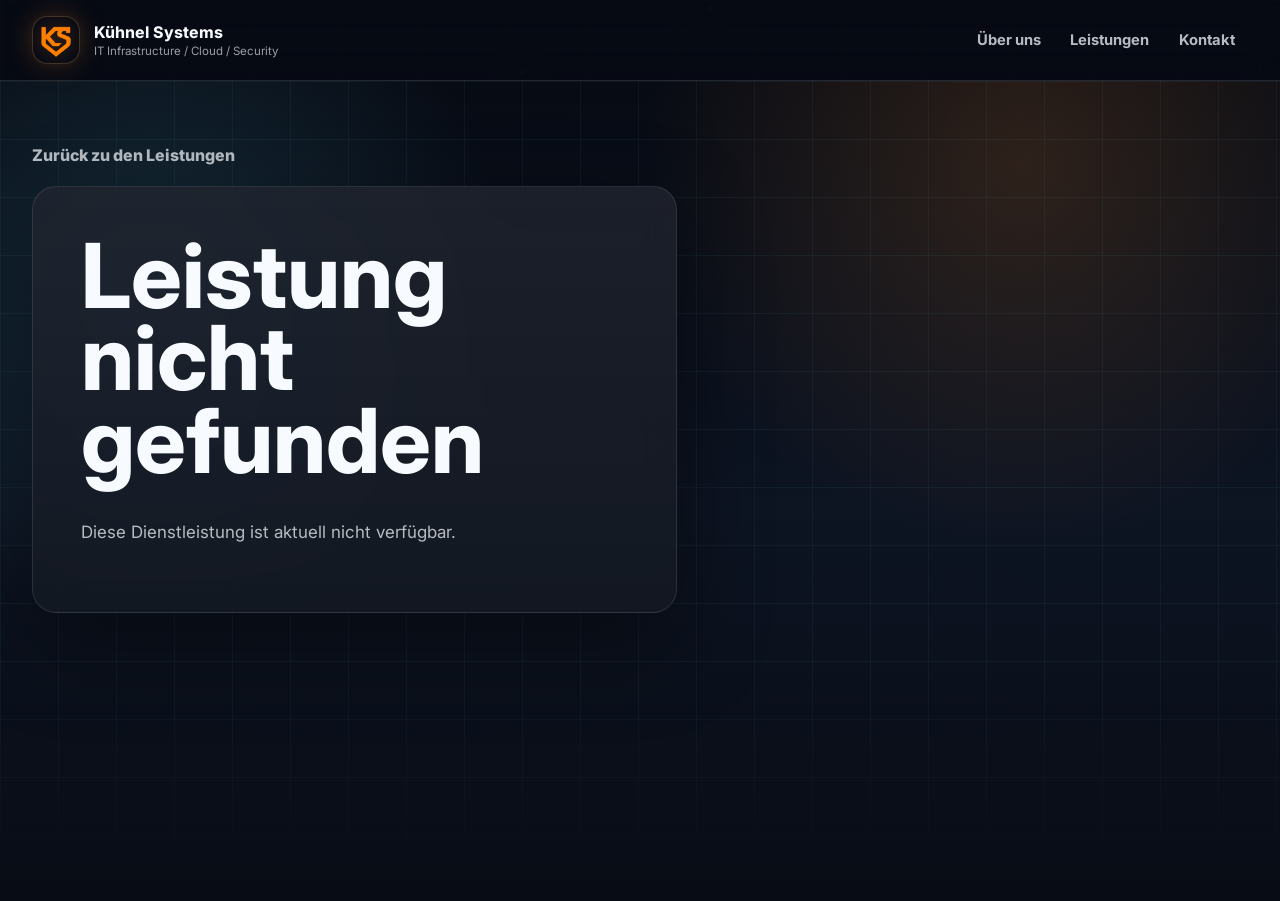
==== commit 4f5d776e: "Add binary rain to service pages" ====
--- a/templates/leistungen/service.html
+++ b/templates/leistungen/service.html
@@ -14,6 +14,7 @@
 <body class="service-detail-body">
   <canvas class="network-canvas" id="network-canvas" aria-hidden="true"></canvas>
   <div class="hero-grid-overlay" aria-hidden="true"></div>
+  <div class="binary-rain" data-columns="200" aria-hidden="true"></div>
 
   <header class="site-header">
     <div class="container nav-shell">
--- a/static/css/styles.css
+++ b/static/css/styles.css
@@ -68,19 +68,20 @@
 }
 
 .binary-rain {
-  z-index: 0;
+  z-index: 2;
   overflow: hidden;
-  opacity: 0.11;
+  opacity: 0.16;
+  mix-blend-mode: screen;
   mask-image:
-    linear-gradient(90deg, transparent 0%, black 7%, black 93%, transparent 100%),
-    linear-gradient(180deg, black 0%, black 48%, transparent 82%);
+    linear-gradient(90deg, transparent 0%, black 9%, black 91%, transparent 100%),
+    linear-gradient(180deg, black 0%, black 58%, transparent 88%);
 }
 
 .binary-rain span {
   position: absolute;
   top: -35rem;
   writing-mode: vertical-rl;
-  color: rgba(242, 139, 46, 0.58);
+  color: rgba(242, 139, 46, 0.64);
   font-family: "Courier New", monospace;
   line-height: 1.8;
   letter-spacing: 0.22rem;
